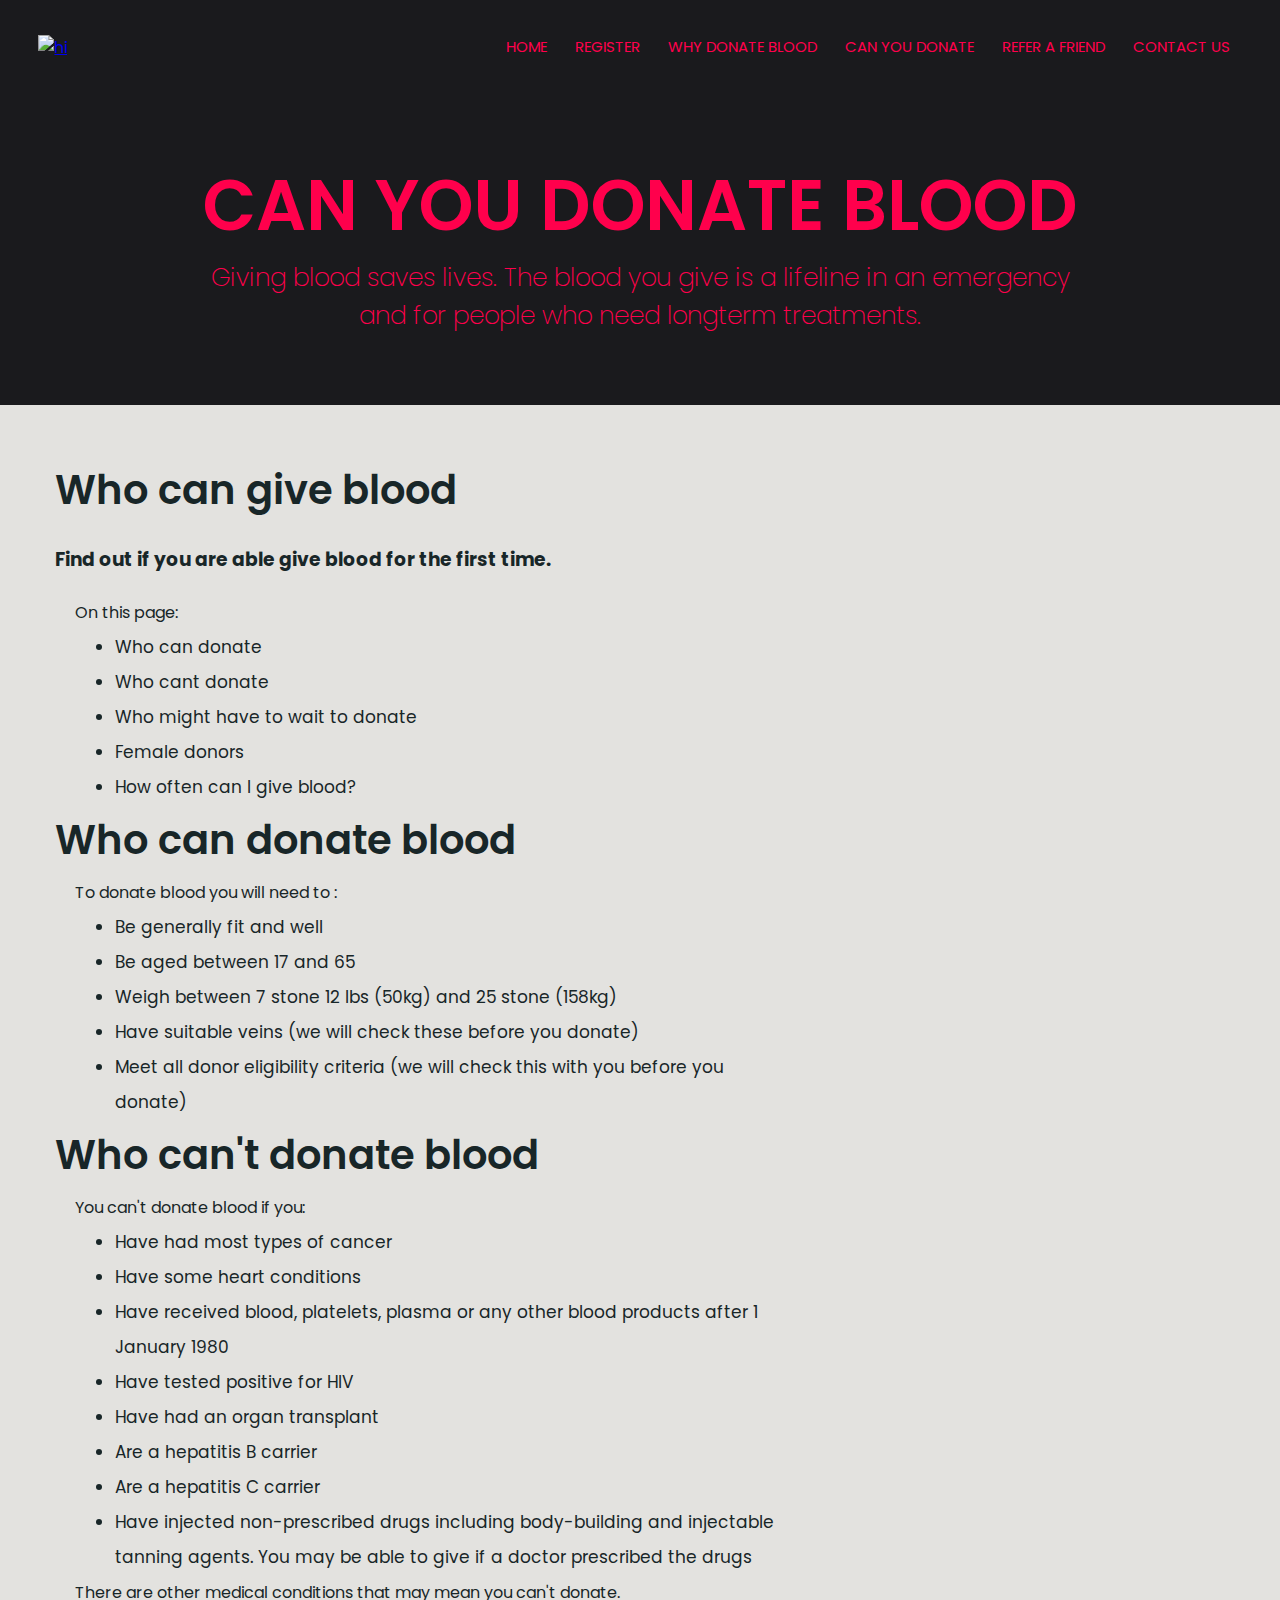
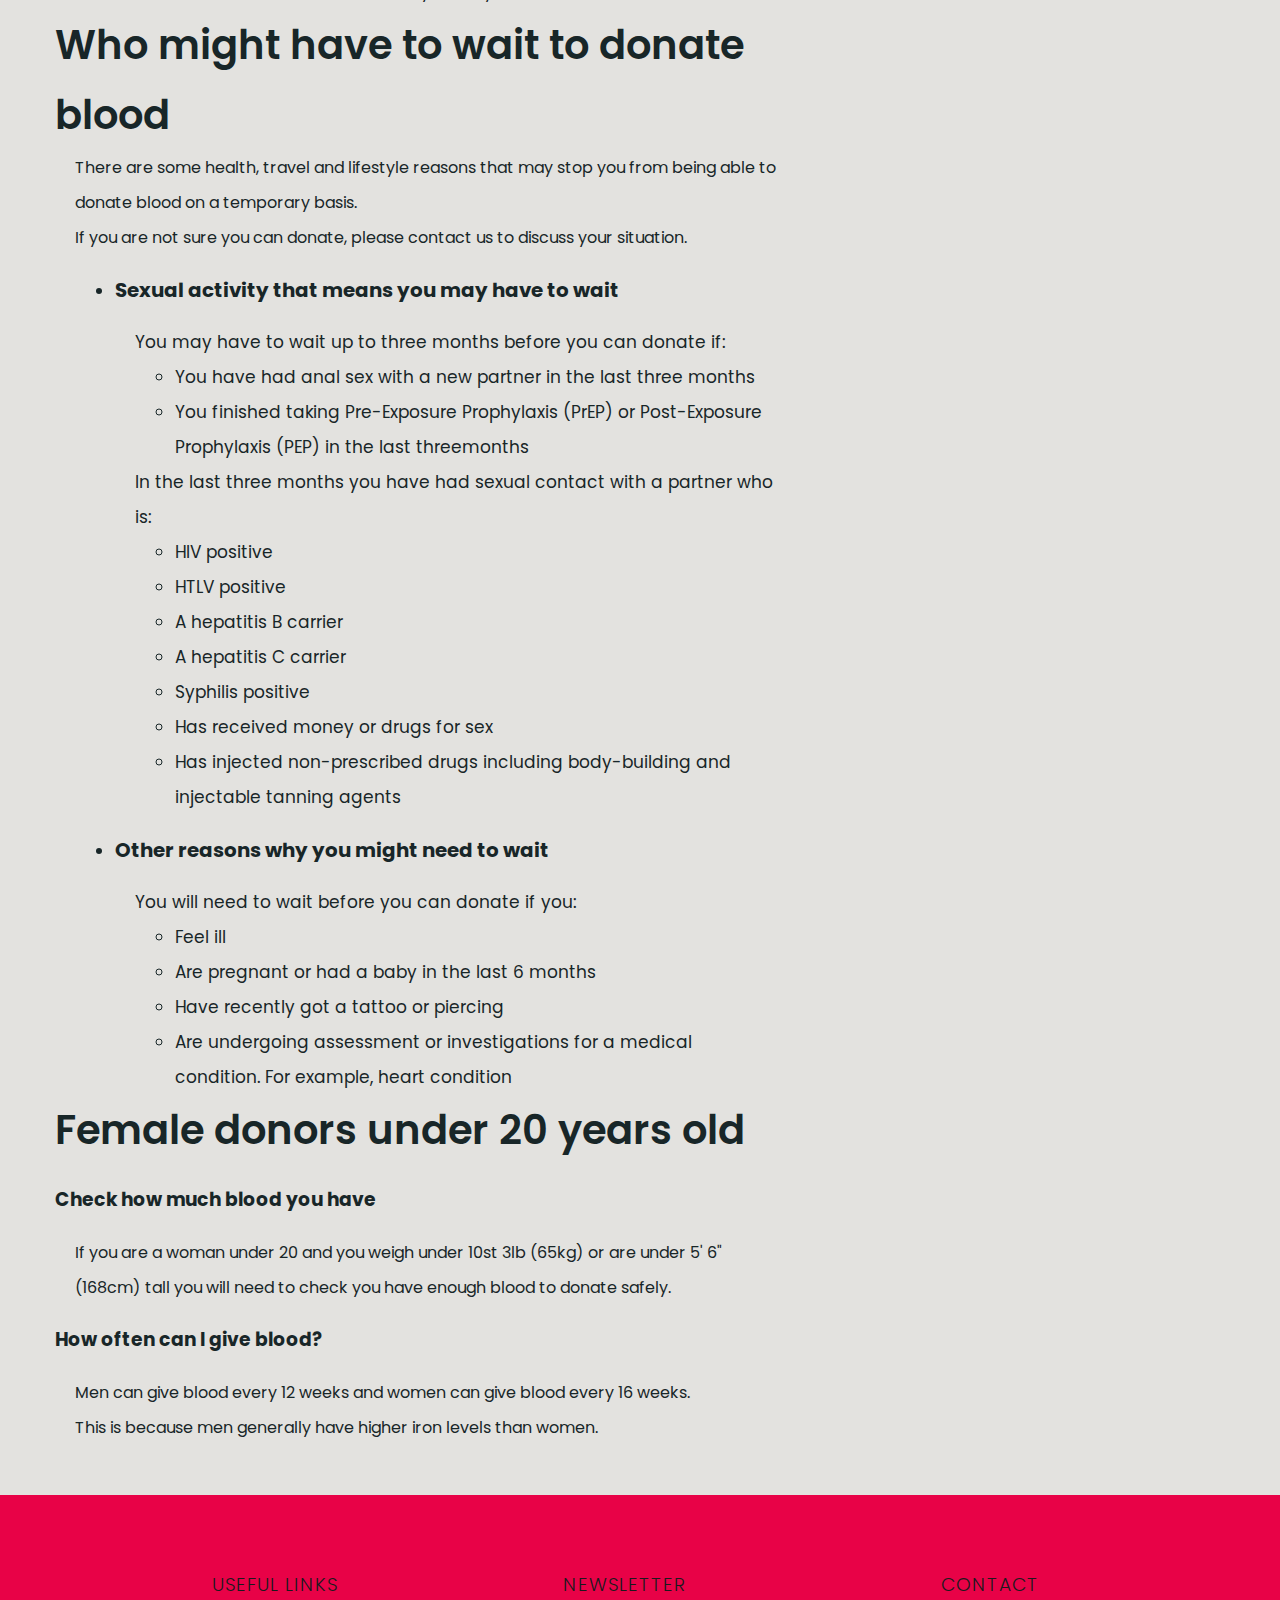
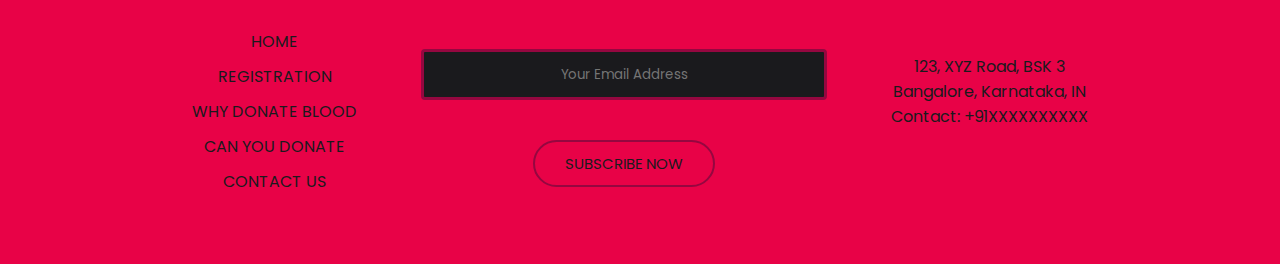
==== canyoudonate.html @ f1ef411a "Added contact us page" ====
<!DOCTYPE html>
<html>

<head>
    <title>Donor's Edge</title>
    <link rel="stylesheet" href="style.css">
    <link rel="preconnect" href="https://fonts.googleapis.com">
    <link rel="preconnect" href="https://fonts.gstatic.com" crossorigin>
    <link href="https://fonts.googleapis.com/css2?family=Poppins:wght@200;300;400;600;700&display=swap"
        rel="stylesheet">
</head>

<body>
    <section class="header1">
        <nav>
            <a href="index.html"><img src="resources/logo.png" alt="hi"></a>
            <div class="nav-links1">
                <ul>
                    <li><a href="index.html">HOME</a></li>
                    <li><a href="registration.html">REGISTER</a></li>
                    <li><a href="whydonateblood.html">WHY DONATE BLOOD</a></li>
                    <li><a href="canyoudonate.html">CAN YOU DONATE</a></li>
                    <li><a href="friend.html">REFER A FRIEND</a></li>
                    <li><a href="contact.html">CONTACT US</a></li>
                </ul>
            </div>
        </nav>
    </section>
    <div class="dnprocess">
        <h1>
            CAN YOU DONATE BLOOD
        </h1>
        <p> Giving blood saves lives. The blood you give is a lifeline in an emergency<br> and for people who need
            longterm
            treatments.</p>
    </div>
    <div class="atprocess">
        <h2> Who can give blood</h2>
        <h3> Find out if you are able give blood for the first time.</h3>
        <p>On this page:</p>
        <ul>
            <li> Who can donate</li>
            <li> Who cant donate</li>
            <li>Who might have to wait to donate</li>
            <li> Female donors</li>
            <li> How often can I give blood?</li>
        </ul>
        <h2>Who can donate blood </h2>
        <p>To donate blood you will need to :</p>
        <ul>
            <li>Be generally fit and well</li>
            <li>Be aged between 17 and 65</li>
            <li>Weigh between 7 stone 12 lbs (50kg) and 25 stone (158kg)</li>
            <li>Have suitable veins (we will check these before you donate)</li>
            <li>Meet all donor eligibility criteria (we will check this with you before you donate) </li>
        </ul>
        <h2>Who can't donate blood</h2>
        <p>You can't donate blood if you:</p>
        <ul>
            <li>Have had most types of cancer </li>
            <li>Have some heart conditions</li>
            <li>Have received blood, platelets, plasma or any other blood products after 1 January 1980</li>
            <li>Have tested positive for HIV </li>
            <li>Have had an organ transplant</li>
            <li>Are a hepatitis B carrier</li>
            <li>Are a hepatitis C carrier </li>
            <li>Have injected non-prescribed drugs including body-building and injectable tanning agents. You may be
                able to give if a doctor prescribed the drugs</li>
        </ul>
        <p>There are other medical conditions that may mean you can't donate.</p>
        <h2>Who might have to wait to donate blood </h2>
        <p>There are some health, travel and lifestyle reasons that may stop you from being able to donate blood on
            a
            temporary basis.<br>
            If you are not sure you can donate, please contact us to discuss your situation.</p>
        <ul>
            <li>
                <h3>Sexual activity that means you may have to wait</h3>
                <p>You may have to wait up to three months before you can donate if: </p>
                <ul>
                    <li>You have had anal sex with a new partner in the last three months</li>
                    <li>You finished taking Pre-Exposure Prophylaxis (PrEP) or Post-Exposure Prophylaxis (PEP) in
                        the last threemonths</li>
                </ul>
                <p>In the last three months you have had sexual contact with a partner who is:
                </p>
                <ul>
                    <li>HIV positive</li>
                    <li>HTLV positive</li>
                    <li>A hepatitis B carrier</li>
                    <li>A hepatitis C carrier</li>
                    <li>Syphilis positive</li>
                    <li>Has received money or drugs for sex</li>
                    <li>Has injected non-prescribed drugs including body-building and injectable tanning agents</li>
                </ul>
            </li>
            <li>
                <h3>Other reasons why you might need to wait </h3>
                <p>You will need to wait before you can donate if you:</p>
                <ul>
                    <li>Feel ill</li>
                    <li>Are pregnant or had a baby in the last 6 months</li>
                    <li>Have recently got a tattoo or piercing</li>
                    <li>Are undergoing assessment or investigations for a medical condition. For example, heart
                        condition</li>
                </ul>
            </li>
        </ul>
        <h2>Female donors under 20 years old</h2>
        <h3>Check how much blood you have</h3>
        <p> If you are a woman under 20 and you weigh under 10st 3lb (65kg) or are under 5' 6" (168cm) tall you will
            need to check you have enough blood to donate safely.</p>
        <h3>How often can I give blood?</h3>
        <p>Men can give blood every 12 weeks and women can give blood every 16 weeks. <br>
            This is because men generally have higher iron levels than women.
        </p>
    </div>
    <section class="bottom">
        <div class="footer">
            <div class="col-1">
                <h3>USEFUL LINKS</h3>
                <a href="index.html">HOME</a>
                <a href="registration.html">REGISTRATION</a>
                <a href="whydonateblood.html">WHY DONATE BLOOD</a>
                <a href="canyoudonate.html">CAN YOU DONATE</a>
                <a href="contact.html">CONTACT US</a>
            </div>
            <div class="col-2">
                <h3> NEWSLETTER</h3>
                <form>
                    <input type="email" placeholder="Your Email Address" required>
                    <br>
                    <button type="submit">SUBSCRIBE NOW</button>
                </form>
            </div>
            <div class="col-3">
                <h3> CONTACT</h3>
                <br>
                <p>123, XYZ Road, BSK 3<br>Bangalore, Karnataka, IN<br>Contact: +91XXXXXXXXXX</p>
            </div>
        </div>
    </section>
</body>

</html>
---- style.css ----
*{
    margin: 0;
    padding: 0;
    font-family: 'Poppins', sans-serif;
 }
 .header{
    min-height: 100vh;
    width: 100%;
    background-color: #1A1A1D;
    background-size: cover;
    background-position: center;
 }
 nav{
    display: flex;
    padding: 2% 3%;
    justify-content: space-between;
    align-items: center;
 }
 nav img{
    width: 180px;

 }
 .nav-links{
    flex: 1;
    text-align: right;

 }
 .nav-links ul li{
    list-style: none;
    display: inline-block;
    padding: 8px 12px;
    position: relative;
 }
 .nav-links ul li a{
    color: #ff004c;
    text-decoration: none;
    font-size: 15px;

 }
 .nav-links ul li::after{
    content: '';
    width: 0%;
    height: 2px;
    background: #4E4E50;
    display: block;
    margin: auto;
    transition: 0.5s;
 }
 .nav-links ul li:hover::after{
    width: 80%;
 }
 .text-box{
    width: max-content;
    color: white;
    position: absolute;
    top: 45%;
    left: 65%;
    transform: translate(-50%,-50%);
    text-align: center;
 }
 .text-box h1{
    font-size: 110px;
 }
 .text-box h1 span{
   color: #ff004c;
   animation: animate 4s ease-in-out infinite;
 }
 @keyframes animate
 {
   0%,100%
   {
      clip-path: polygon(0% 45%, 15% 44%, 32% 50%,
            54% 60%, 70% 61%, 84% 59%, 100% 52%,
            100% 100%, 0% 100%);
   }
   50%
   {
      clip-path: polygon(0 60%, 16% 65%, 34% 66%,
            51% 62%, 67% 50%, 84% 45%, 100% 46%, 100%
          100%, 0% 100%)
   }
 }
 .blood{
   width: max-content;
   color: transparent;
   position: absolute;
   top: 45%;
   left: 65%;
   transform: translate(-50%,-50%);
   text-align: center;
 }
 .blood h1{
   font-size: 110px;
 }
 .blood h1 span{
   -webkit-text-stroke: 2px #ff004c;
 }
 .blood p{
   
   font-size: 28px;
   color: transparent;
 }
 .text-box p{
    
    font-size: 28px;
    color: white;
 }
.nav2{
    display: flex;
    justify-content: center;
    align-items: center;
    min-height: 100vh;
    flex-direction: column;
    gap : 30px;
}
.inputBox{
    display: flex;
    place-items: center;
    width: max-content;
    color: white;
    position: absolute;
    top: 42%;
    left: 17%;
    transform: translate(-50%,-50%);
    text-align: center;
}
.inputBox input{
    width: 100%;
    padding: 10px;
    border: 1px solid #ff004c;
    background: #1A1A1D;
    border-radius: 5px;
    outline: none;
    color: #fff;
    font-size: 1em;
}
.inputBox span{
    position: absolute;
    left: 0;
    padding: 10px;
    pointer-events: none;
    font-size: 1em;
    color: rgba(255,255,255,0.25);
    text-transform: uppercase;
    transition: 0.5s;
}
.inputBox2{
    display: flex;
    place-items: center;
    width: max-content;
    color: white;
    position: absolute;
    top: 52%;
    left: 17%;
    transform: translate(-50%,-50%);
    text-align: center;
}
.inputBox2 input{
    width: 100%;
    padding: 10px;
    border: 1px solid #ff004c;
    background: #1A1A1D;
    border-radius: 5px;
    outline: none;
    color: #fff;
    font-size: 1em;
}
.inputBox2 span{
    position: absolute;
    left: 0;
    padding: 10px;
    pointer-events: none;
    font-size: 1em;
    color: rgba(255,255,255,0.25);
    text-transform: uppercase;
    transition: 0.5s;
}
.inputBox input:valid ~ span,
.inputBox input:focus ~ span
{
    color: #ff004c;
    transform: translateX(10px) translateY(-23px);
    font-size: 0.65em;
    padding: 0 10px;
    background: #1A1A1D;
    border-left: 1px solid #ff004c;
    border-right: 1px solid #ff004c;
    letter-spacing: 0.2em;
}
.inputBox2 input:valid ~ span,
.inputBox2 input:focus ~ span
{
    color: #ff004c;
    transform: translateX(10px) translateY(-23px);
    font-size: 0.65em;
    padding: 0 10px;
    background: #1A1A1D;
    border-left: 1px solid #ff004c;
    border-right: 1px solid #ff004c;
    letter-spacing: 0.2em;
}
.login{
    width: max-content;
    color: #ff004c;
    position: absolute;
    top: 34%;
    left: 17%;
    transform: translate(-50%,-50%);
    text-align: center;
    font-size: 30px;
 }
 .button button{
    background-color: #ff004c;
    border: none;
    color: white;
    padding: 10px 60px;
    border-radius: 20px;
    text-decoration: none;
    display: inline-block;
    font-size: 16px;
    position: absolute;
    top: 62%;
    left: 17%;
    transform: translate(-50%,-50%);
    text-align: center;
 }
 .button button:active{
   background-color: white;
   color: #1A1A1D;
 }
 /*-----process-----*/
 .process{
   min-height: 2100px;
   width: 100%;
   color: #182628;
   background-color: #E3E2DF;
   margin: auto;
   position: relative;
 }
.donprocess{
   text-align: center;
   padding-top: 30px;
}
.donprocess h1{
   font-size: 70px;
   font-weight: 600;
   color: #ff004c;
}
.donprocess p{
   font-size: 25px;
   font-weight: 200;
}
.actprocess{
   padding-left: 55px;
   padding-right: 500px;
   padding-top: 50px;
   color: #1A1A1D;
}
.actprocess h2{
   font-size: 40px;
   line-height: 70px;
   font-weight: 600;
}
.actprocess ul{
   padding-left: 60px;
   font-size: 17px;
   line-height: 35px;
   font-weight: 400;
}
.actprocess p{
   padding-left: 20px;
   line-height: 35px;
   font-weight: 400;
}
.actprocess h3{
   line-height: 70px;
}
.donprocess h4{
   font-size: 43px;
   position: absolute;
   top: 94%;
   left: 50%;
   transform: translate(-50%,-50%);
   color: #ff004c;
}
.donprocess h4 span{
   -webkit-text-stroke: 2px #ff004c;
   color: transparent;
}
.findonor{
   min-height: 800px;
   width: 100%;
   background-color: #1A1A1D;
   margin: auto;
}
.head{
   text-align: center;
   color: #ff004c;
   padding-top: 20px;
   font-size: 60px;
}
.form form label{
   flex-direction: column;
   display: flex;
   color: #ff004c;
   text-align: left;
   font-size: 40px;
   font-weight: 600;
}
.form form input{
   width: 350px;
   padding: 10px;
   border: 1px solid #ff004c;
   background: #1A1A1D;
   border-radius: 5px;
   outline: none;
   color: #fff;
   font-size: 1em;
   margin: 5px 0px 50px 0px;
}
.form form{
   position: absolute;
   left: 10%;
   top: 15px;
}
.form form input::placeholder{
   color: #4E4E50;
}
.form2 form label{
   flex-direction: column;
   display: flex;
   color: #ff004c;
   text-align: left;
   font-size: 40px;
   font-weight: 600;
}
.form2 form input{
   width: 350px;
   padding: 10px;
   border: 1px solid #ff004c;
   background: #1A1A1D;
   border-radius: 5px;
   outline: none;
   color: #fff;
   font-size: 1em;
   margin: 5px 0px 50px 0px;
}
.form2 form{
   float: right;
   position: relative;
   top: 15px;
   right: 10%;
}
.form2 form input::placeholder{
   color: #4E4E50;
}
.form{
   position: relative;
}
.form2{
   position: relative;
}
.button2 button{
   background-color: #ff004c;
   border: none;
   color: white;
   padding: 10px 60px;
   border-radius: 20px;
   text-decoration: none;
   display: inline-block;
   font-size: 16px;
   position: absolute;
   top: 550px;
   left: 629px;
}
.button2{
   position: relative;
   align-items: center;
}
.button2 button:active{
   background-color: white;
   color: #1A1A1D;
}
.wheredon{
   min-height: 250px;
   width: 100%;
   background-color: #1A1A1D;
   margin: auto;
}
.form3 form label{
   flex-direction: column;
   display: flex;
   color: #ff004c;
   text-align: left;
   font-size: 50px;
   font-weight: 600;
}
.form3 form input{
   width: 1250px;
   padding: 10px;
   border: 1px solid #ff004c;
   background: #1A1A1D;
   border-radius: 5px;
   outline: none;
   color: #fff;
   font-size: 1em;
   margin: 5px 0px 0px 0px;
}
.form3 form{
   position: absolute;
   left: 5%;
   top: 55px;
}
.form3 form input::placeholder{
   color: #4E4E50;
}
.form3{
   position: relative;
}
.button3 button{
   background-color: #ff004c;
   border: none;
   color: white;
   padding: 11px 50px;
   border-radius: 5px;
   text-decoration: none;
   display: inline-block;
   font-size: 16px;
   position: absolute;
   top: 136.2px;
   left: 1187px;
}
.button3{
   position: relative;
}
.button3 button:active{
   background-color: white;
   color: #1A1A1D;
}
/*---Registration---*/
.header1{
   min-height: 150px;
   width: 100%;
   background-color: #1A1A1D;
   background-size: cover;
   background-position: center;
}
.nav-links1{
   flex: 1;
   text-align: right;

}
.nav-links1 ul li{
   list-style: none;
   display: inline-block;
   padding: 8px 12px;
   position: relative;
}
.nav-links1 ul li a{
   color: #ff004c;
   text-decoration: none;
   font-size: 15px;

}
.nav-links1 ul li::after{
   content: '';
   width: 0%;
   height: 2px;
   background: #4E4E50;
   display: block;
   margin: auto;
   transition: 0.5s;
}
.nav-links1 ul li:hover::after{
   width: 80%;
}
.loinfo{
   width: 100%;
   height: 500px;
   position: relative;
   background-color: #1A1A1D;
}
.loinfo form1 label{
   flex-direction: column;
   display: flex;
   color: #ff004c;
   text-align: left;
   font-size: 30px;
   font-weight: 600;
}
.loinfo form1 input{
   width: 350px;
   padding: 10px;
   border: 1px solid #ff004c;
   background: #1A1A1D;
   border-radius: 5px;
   outline: none;
   color: #fff;
   font-size: 1em;
   margin: 5px 0px 50px 0px;
}
.loinfo form1{
   position: absolute;
   left: 10%;
   top: 135px;
}
.loinfo form1 input::placeholder{
   color: #4E4E50;
}
.loinfo form2 label{
   flex-direction: column;
   display: flex;
   color: #ff004c;
   text-align: left;
   font-size: 30px;
   font-weight: 600;
}
.loinfo form2 input{
   width: 350px;
   padding: 10px;
   border: 1px solid #ff004c;
   background: #1A1A1D;
   border-radius: 5px;
   outline: none;
   color: #fff;
   font-size: 1em;
   margin: 5px 0px 50px 0px;
}
.loinfo form2{
   position: absolute;
   right: 30%;
   top: 135px;
}
.loinfo form2 input::placeholder{
   color: #4E4E50;
}
.loinfo h3{
   color: #ff004c;
   font-size: 60px;
   position: absolute;
   left: 10%;
}
.doninfo{
   width: 100%;
   height: 500px;
   background-color: #1A1A1D;
   position: relative;
}
.doninfo form1 label{
   flex-direction: column;
   display: flex;
   color: #ff004c;
   text-align: left;
   font-size: 30px;
   font-weight: 600;
}
.doninfo form1 select{
   width: 350px;
   height: 50px;
   padding: 10px;
   border: 1px solid #ff004c;
   background: #1A1A1D;
   border-radius: 5px;
   outline: none;
   color: #fff;
   font-size: 1em;
   margin: 5px 0px 50px 0px;
}
.doninfo form1 input{
   width: 340px;
   height: 50px;
   padding-left: 10px;
   border: 1px solid #ff004c;
   background: #1A1A1D;
   border-radius: 5px;
   outline: none;
   color: #fff;
   font-size: 1em;
   margin: 5px 0px 50px 0px;
}
.doninfo form1{
   position: absolute;
   left: 10%;
   top: 135px;
}
.doninfo form1 input::placeholder{
   color: #4E4E50;
}
.doninfo form2 label{
   flex-direction: column;
   display: flex;
   color: #ff004c;
   text-align: left;
   font-size: 30px;
   font-weight: 600;
}
.doninfo form2 select{
   width: 350px;
   height: 50px;
   padding: 10px;
   border: 1px solid #ff004c;
   background: #1A1A1D;
   border-radius: 5px;
   outline: none;
   color: #fff;
   font-size: 1em;
   margin: 5px 0px 50px 0px;
}
.doninfo form2{
   position: absolute;
   right: 30%;
   top: 135px;
}
.doninfo form2 input::placeholder{
   color: #4E4E50;
}
.doninfo h3{
   color: #ff004c;
   font-size: 60px;
   position: absolute;
   left: 10%;
}
.coinfo{
   width: 100%;
   height: 700px;
   background-color: #1A1A1D;
   position: relative;
}
.coinfo form1 label{
   flex-direction: column;
   display: flex;
   color: #ff004c;
   text-align: left;
   font-size: 30px;
   font-weight: 600;
}
.coinfo form1 select{
   width: 230px;
   height: 50px;
   padding: 10px;
   border: 1px solid #ff004c;
   background: #1A1A1D;
   border-radius: 5px;
   outline: none;
   color: #fff;
   font-size: 1em;
   margin: 5px 0px 50px 0px;
}
.coinfo form1{
   position: absolute;
   left: 10%;
   top: 135px;
}
.coinfo form1 input::placeholder{
   color: #4E4E50;
}
.coinfo form2 label{
   flex-direction: column;
   display: flex;
   color: #ff004c;
   text-align: left;
   font-size: 30px;
   font-weight: 600;
}
.coinfo form2 select{
   width: 230px;
   height: 50px;
   padding: 10px;
   border: 1px solid #ff004c;
   background: #1A1A1D;
   border-radius: 5px;
   outline: none;
   color: #fff;
   font-size: 1em;
   margin: 5px 0px 50px 0px;
}
.coinfo form2{
   position: absolute;
   right: 52%;
   top: 135px;
}
.coinfo form2 input::placeholder{
   color: #4E4E50;
}
.coinfo form3 label{
   flex-direction: column;
   display: flex;
   color: #ff004c;
   text-align: left;
   font-size: 30px;
   font-weight: 600;
}
.coinfo form3 input{
   width: 230px;
   height: 50px;
   padding-left: 10px;
   border: 1px solid #ff004c;
   background: #1A1A1D;
   border-radius: 5px;
   outline: none;
   color: #fff;
   font-size: 1em;
   margin: 5px 0px 50px 0px;
}
.coinfo form3{
   position: absolute;
   right: 30%;
   top: 131px;
}
.coinfo form3 input::placeholder{
   color: #4E4E50;
}
.coinfo h3{
   color: #ff004c;
   font-size: 60px;
   position: absolute;
   left: 10%;
}
.coinfo form4 label{
   flex-direction: column;
   display: flex;
   color: #ff004c;
   text-align: left;
   font-size: 30px;
   font-weight: 600;
}
.coinfo form4 input{
   width: 833px;
   padding: 10px;
   border: 1px solid #ff004c;
   background: #1A1A1D;
   border-radius: 5px;
   outline: none;
   color: #fff;
   font-size: 1em;
   margin: 5px 0px 50px 0px;
}
.coinfo form4{
   position: absolute;
   left: 10%;
   top: 435px;
}
.coinfo form4 input::placeholder{
   color: #4E4E50;
}
.coinfo button{
   background-color: #ff004c;
   border: none;
   color: white;
   padding: 11px 50px;
   border-radius: 5px;
   text-decoration: none;
   display: inline-block;
   font-size: 16px;
   position: absolute;
   top: 570px;
   left: 34.5%;
}
.coinfo button:active{
   background-color: white;
   color: #1A1A1D;
}
.footer{
   width: auto;
   padding:75px 15% 60px;
   background: #e80247;
   color: #1A1A1D;
   display: flex;
}
.footer div{
   text-align: center;
}
.col-2{
   flex-grow: 2;
}
.footer div h3{
   font-weight: 300;
   margin-bottom: 30px;
   letter-spacing: 1px;
}
.col-1 a{
   display: block;
   text-decoration: none;
   color: #1A1A1D;
   margin-bottom: 10px;
}
.col-2 form input {
   width: 400px;
   height: 45px;
   border-radius: 4px;
   text-align: center;
   margin-top: 20px;
   margin-bottom: 40px;
   outline: none;
   border: 3px solid #950740;
   background-color: #1A1A1D;
   color: white;
}
.col-2 form button{
   background: transparent;
   border: 2px solid #950740;
   color: #1A1A1D;
   border-radius: 30px;
   padding: 10px 30px;
   font-size: 15px;
   cursor: pointer;
}
.atprocess{
   padding-left: 55px;
   padding-right: 500px;
   padding-top: 50px;
   color: #182628;
   padding-bottom: 50px;
   background-color: #E3E2DF;
   position: relative;
}
.atprocess h2{
   font-size: 40px;
   line-height: 70px;
   font-weight: 600;
}
.atprocess ul{
   padding-left: 60px;
   font-size: 17px;
   line-height: 35px;
   font-weight: 400;
}
.atprocess p{
   padding-left: 20px;
   line-height: 35px;
   font-weight: 400;
}
.atprocess h3{
   line-height: 70px;
}
.dnprocess{
   text-align: center;
   padding-top: 3px;
   padding-bottom: 20px;
   color: #ff004c;
   background-color: #1A1A1D;
}
.dnprocess h1{
   font-size: 70px;
   font-weight: 600;
}
.dnprocess p{
   font-size: 25px;
   font-weight: 200;
   padding-bottom: 50px;
}
.ytvid{
   position: absolute;
   top: 17.5%;
   left: 65%;
}
.ytvid1{
   position: absolute;
   top: 42.5%;
   left: 65%;
}
.ytvid2{
   position: absolute;
   top: 67.5%;
   left: 65%;
}
.atprocess iframe{
   position: absolute;
   top: 15%;
   left: 64.25%;
}
.ratio{
   width: 100%;
   height: 600px;
   background-color: #E3E2DF;
   position: relative;
}
.ratio1{
   padding: 20px;
   position: relative;
   z-index: 2;
}
.ratio1 h1{
   font-size: 40px;
}
.ratio1 form label{
   flex-direction: column;
   display: flex;
   color: #182628;
   text-align: left;
   font-size: 30px;
   font-weight: 600;
}
.ratio1 form input{
   width: 270px;
   padding: 10px;
   border: 1px solid #182628;
   background: transparent;
   border-radius: 5px;
   outline: none;
   color: #182628;
   font-size: 1em;
   margin: 5px 0px 10px 0px;
}
.ratio1 form{
   position: absolute;
   padding: 30px 13%;
}
.ratio1 form input::placeholder{
   color: #4E4E50;
}
.ratio1 button{
   background-color: #182628;
   border: none;
   color: white;
   padding: 11px 50px;
   border-radius: 5px;
   text-decoration: none;
   display: inline-block;
   font-size: 16px;
   margin-top: 20px;
   margin-left: 50px;
}
.ratinfo{
   position: absolute;
   color: #182628;
   padding-left: 55%;
   top: 180px;
   z-index: 1;
}
.ratinfo h1{
   font-size: 50px;
   margin-bottom: 5px;
   font-weight: 400;
}
.ratinfo p{
   font-size: 30px;
   margin-bottom: 40px;
   line-height: 40px;
}
.ratinfo button:active{
   background-color: white;
   color: #1A1A1D;
}
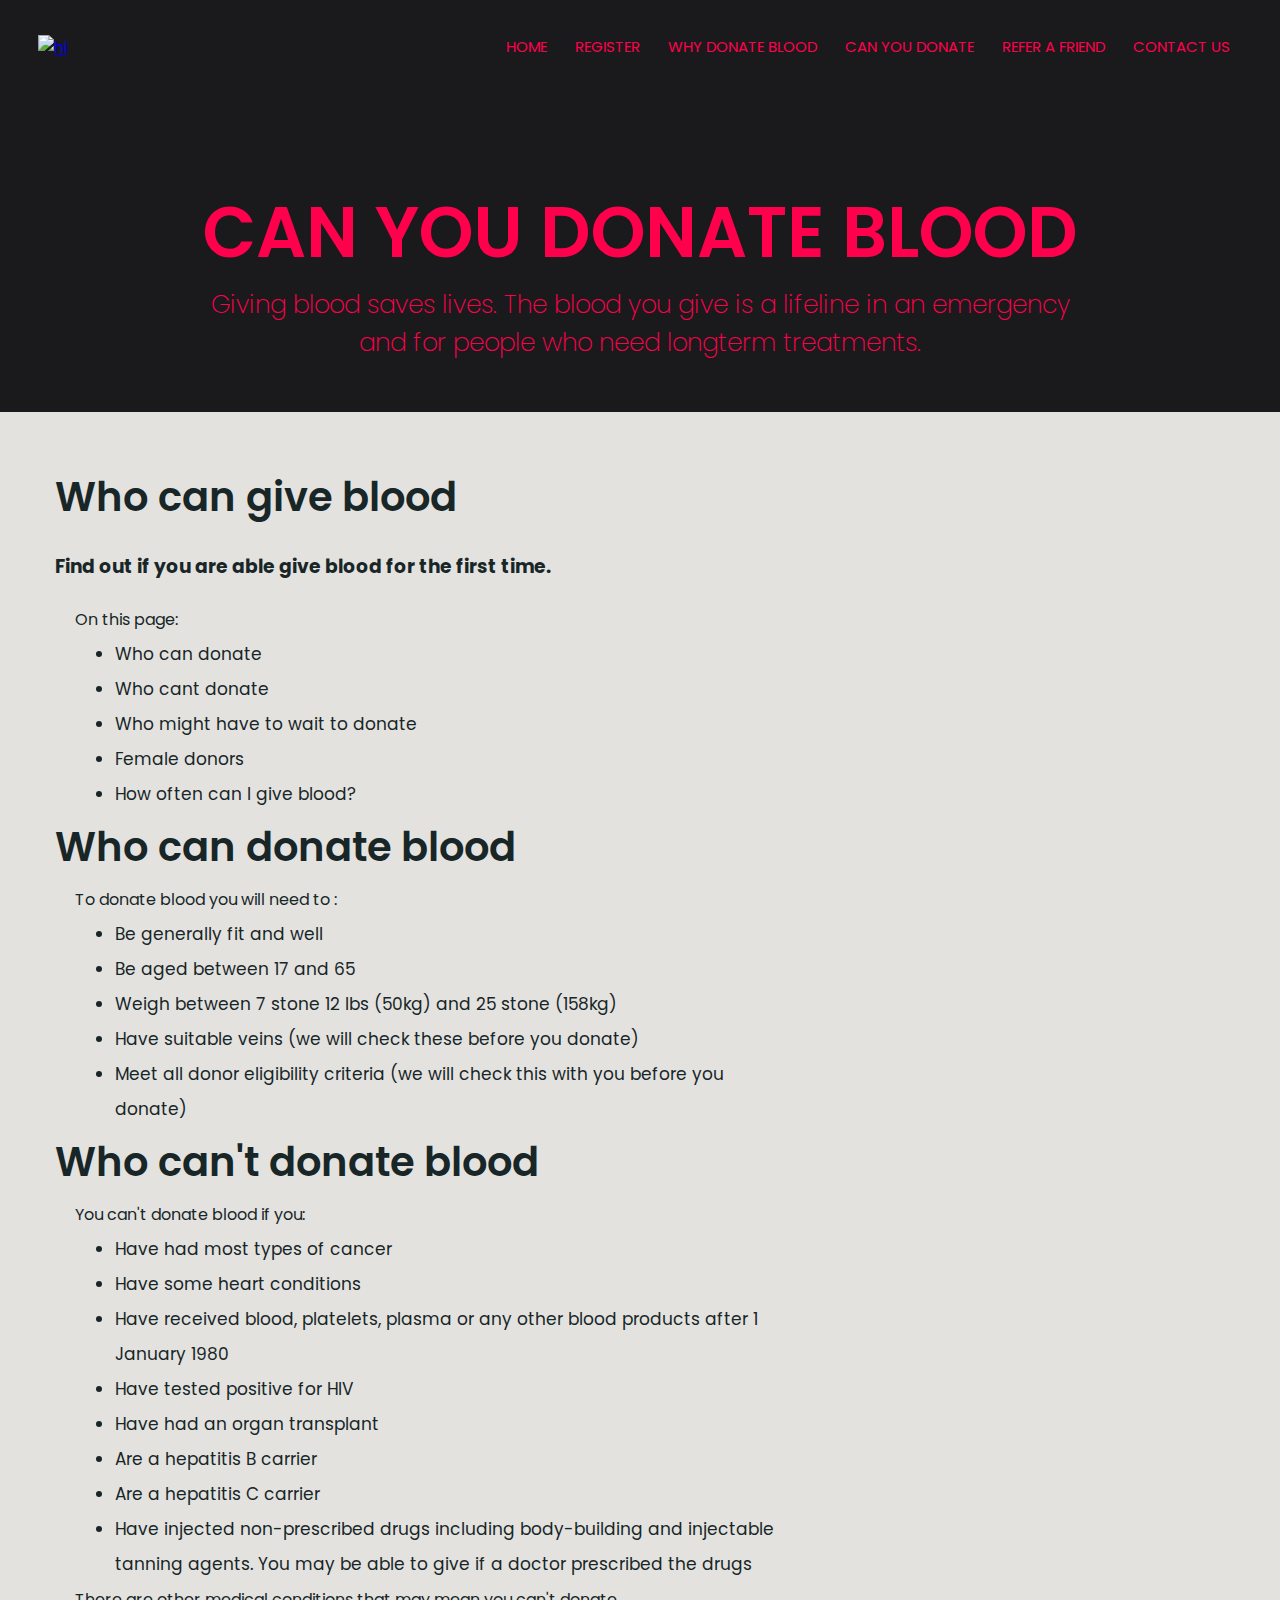
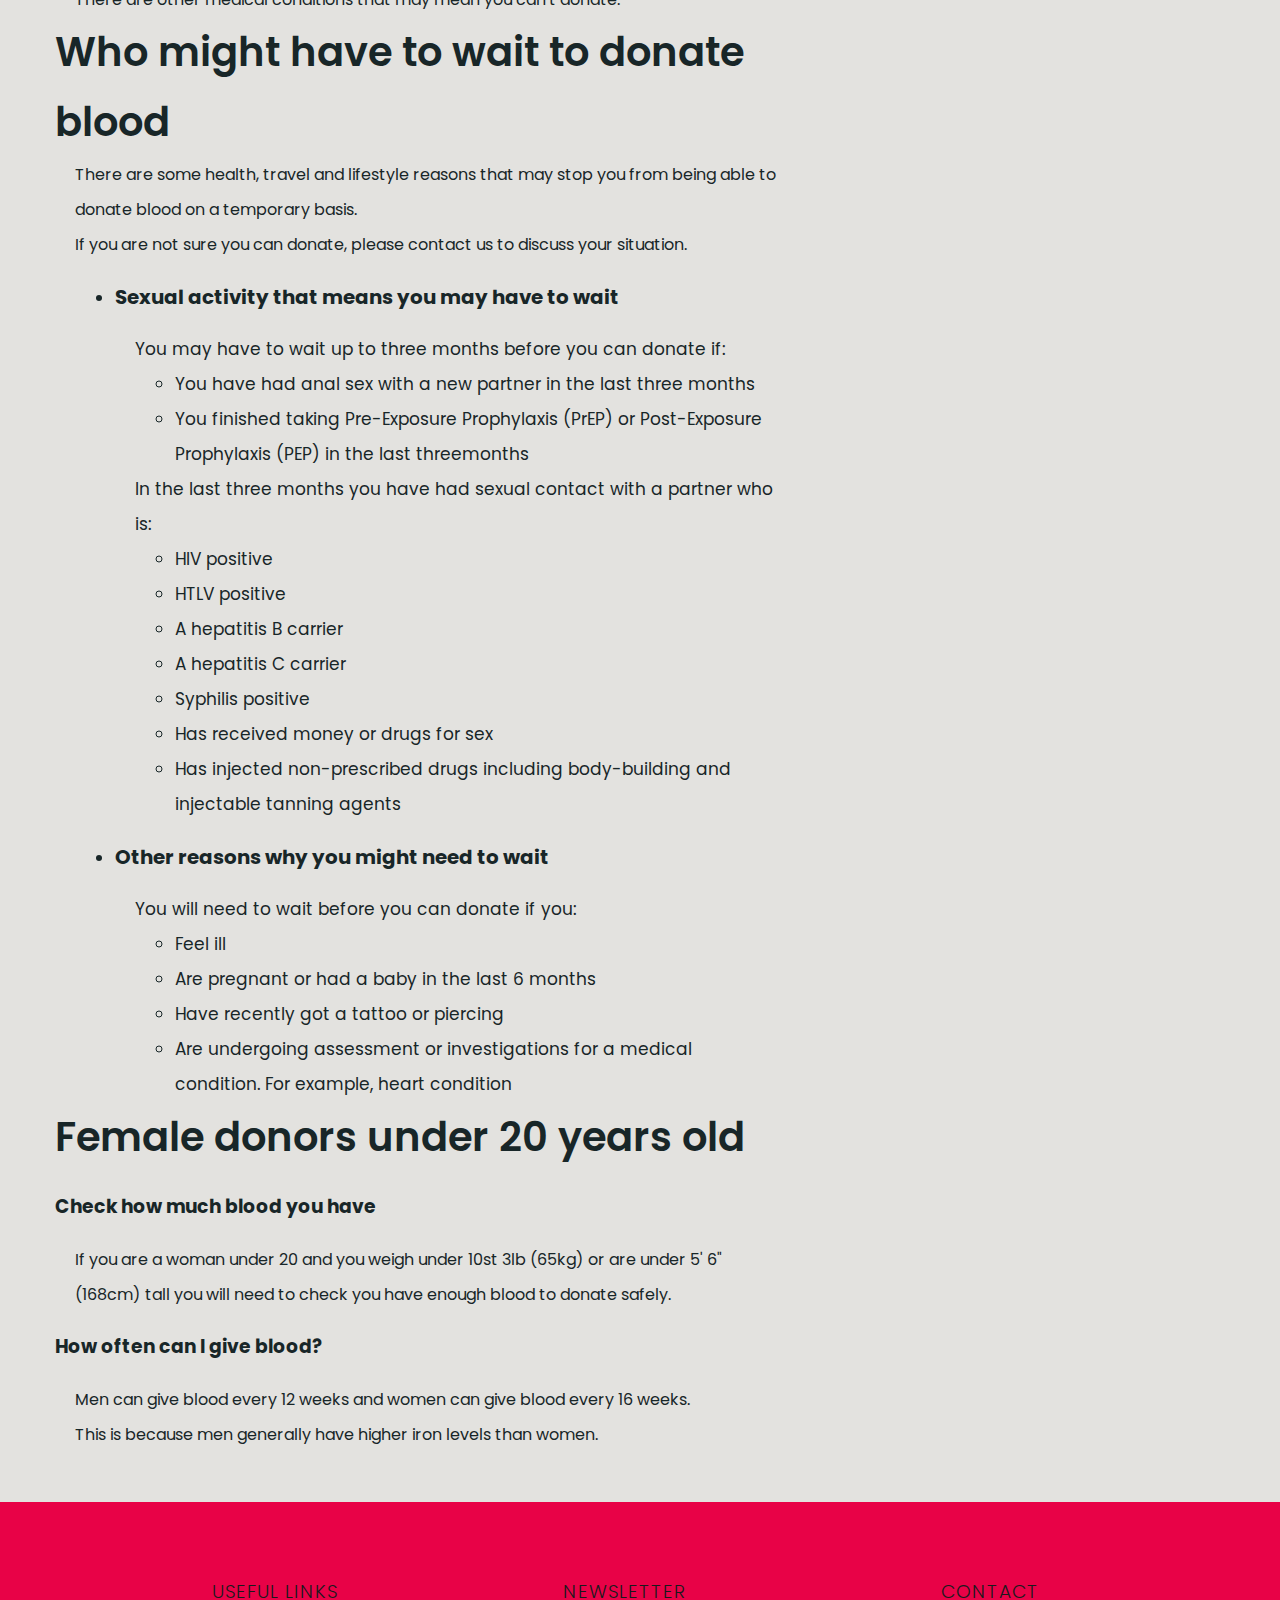
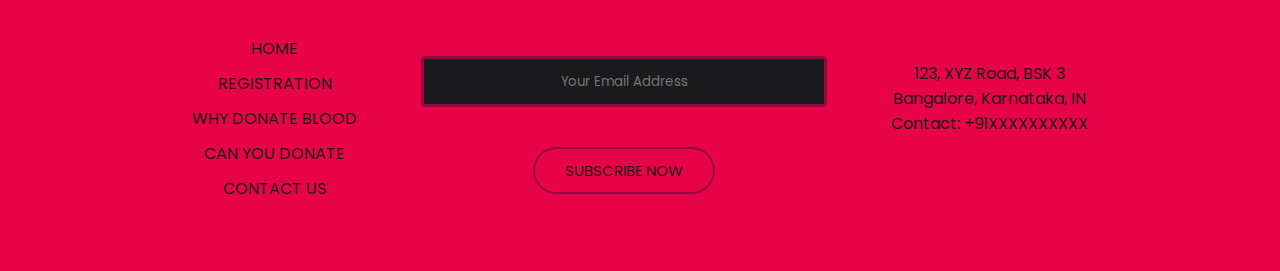
==== commit b2238b53: "Merge pull request #4 from Blood-Donation-Project/mobileversion" ====
--- a/canyoudonate.html
+++ b/canyoudonate.html
@@ -20,8 +20,8 @@
                     <li><a href="registration.html">REGISTER</a></li>
                     <li><a href="whydonateblood.html">WHY DONATE BLOOD</a></li>
                     <li><a href="canyoudonate.html">CAN YOU DONATE</a></li>
-                    <li><a href="friend.html">REFER A FRIEND</a></li>
-                    <li><a href="contact.html">CONTACT US</a></li>
+                    <li><a href="">REFER A FRIEND</a></li>
+                    <li><a href="">CONTACT US</a></li>
                 </ul>
             </div>
         </nav>
@@ -123,7 +123,7 @@
                 <a href="registration.html">REGISTRATION</a>
                 <a href="whydonateblood.html">WHY DONATE BLOOD</a>
                 <a href="canyoudonate.html">CAN YOU DONATE</a>
-                <a href="contact.html">CONTACT US</a>
+                <a href="#">CONTACT US</a>
             </div>
             <div class="col-2">
                 <h3> NEWSLETTER</h3>
--- a/style.css
+++ b/style.css
@@ -835,8 +835,7 @@
 }
 .dnprocess{
    text-align: center;
-   padding-top: 3px;
-   padding-bottom: 20px;
+   padding-top: 30px;
    color: #ff004c;
    background-color: #1A1A1D;
 }
@@ -868,77 +867,4 @@
    position: absolute;
    top: 15%;
    left: 64.25%;
-}
-.ratio{
-   width: 100%;
-   height: 600px;
-   background-color: #E3E2DF;
-   position: relative;
-}
-.ratio1{
-   padding: 20px;
-   position: relative;
-   z-index: 2;
-}
-.ratio1 h1{
-   font-size: 40px;
-}
-.ratio1 form label{
-   flex-direction: column;
-   display: flex;
-   color: #182628;
-   text-align: left;
-   font-size: 30px;
-   font-weight: 600;
-}
-.ratio1 form input{
-   width: 270px;
-   padding: 10px;
-   border: 1px solid #182628;
-   background: transparent;
-   border-radius: 5px;
-   outline: none;
-   color: #182628;
-   font-size: 1em;
-   margin: 5px 0px 10px 0px;
-}
-.ratio1 form{
-   position: absolute;
-   padding: 30px 13%;
-}
-.ratio1 form input::placeholder{
-   color: #4E4E50;
-}
-.ratio1 button{
-   background-color: #182628;
-   border: none;
-   color: white;
-   padding: 11px 50px;
-   border-radius: 5px;
-   text-decoration: none;
-   display: inline-block;
-   font-size: 16px;
-   margin-top: 20px;
-   margin-left: 50px;
-}
-.ratinfo{
-   position: absolute;
-   color: #182628;
-   padding-left: 55%;
-   top: 180px;
-   z-index: 1;
-}
-.ratinfo h1{
-   font-size: 50px;
-   margin-bottom: 5px;
-   font-weight: 400;
-}
-.ratinfo p{
-   font-size: 30px;
-   margin-bottom: 40px;
-   line-height: 40px;
-}
-.ratinfo button:active{
-   background-color: white;
-   color: #1A1A1D;
 }